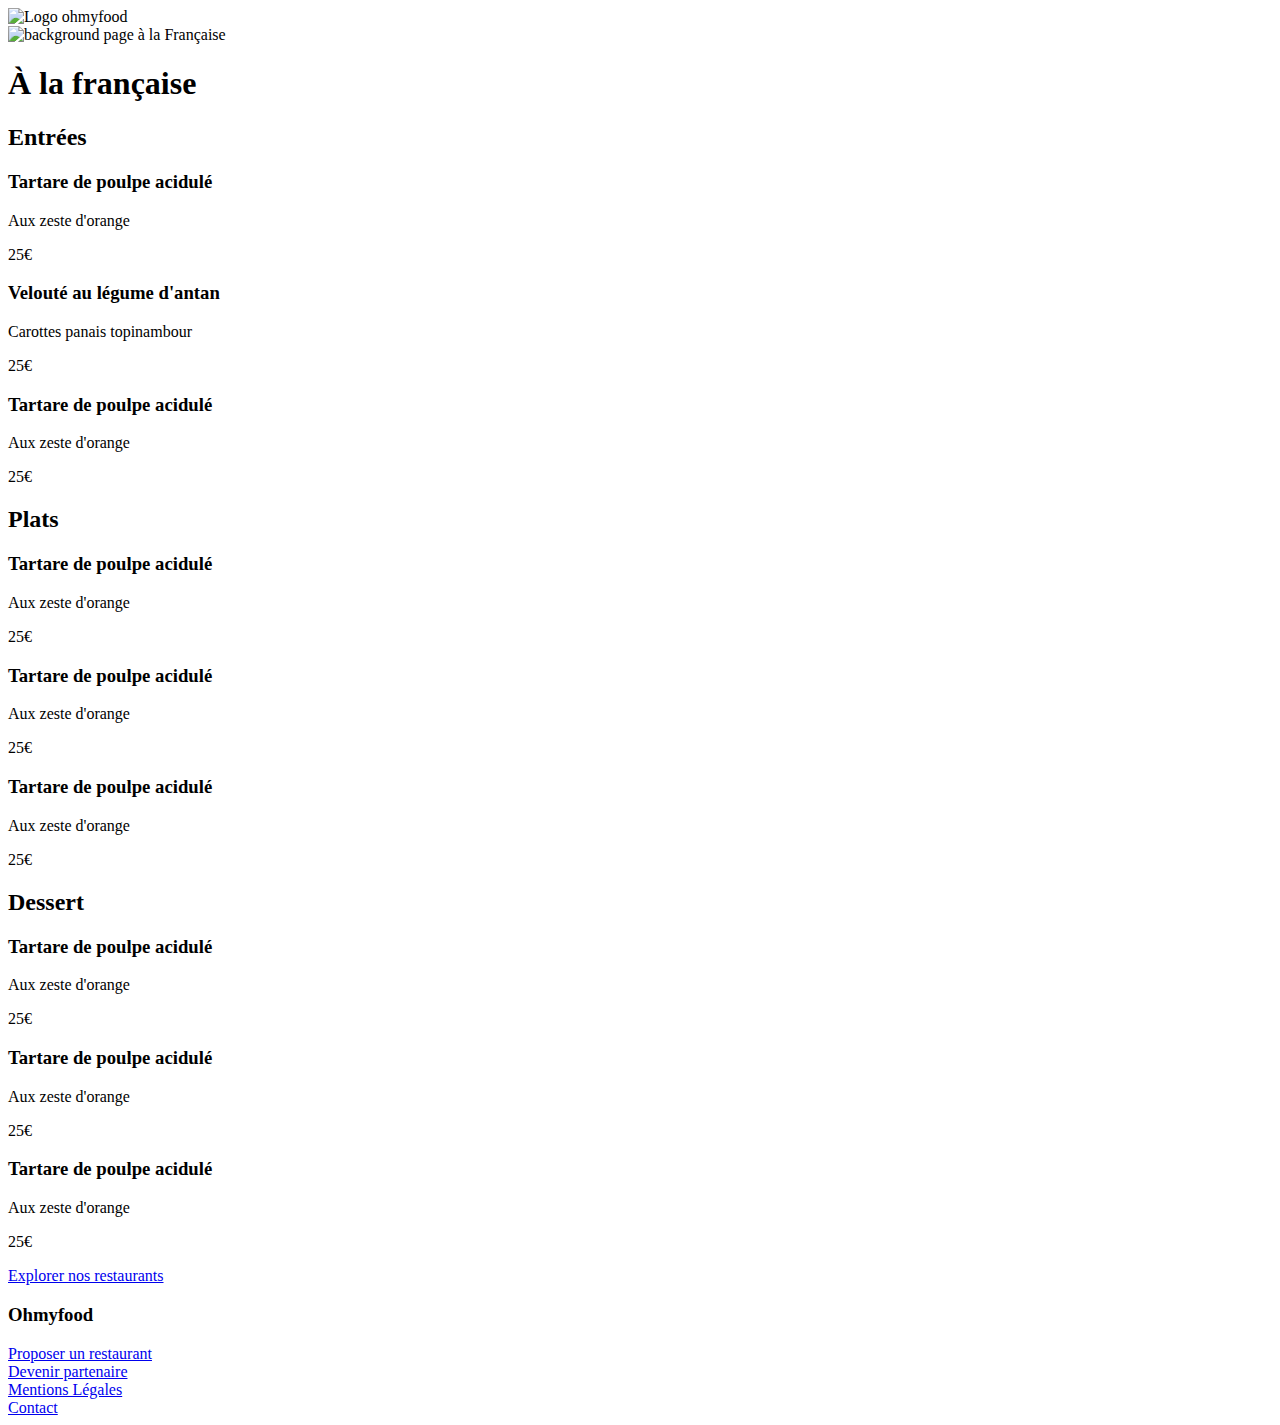
==== alafrancaise.html @ 8e264290 "correction" ====
<!DOCTYPE html>
<html lang="fr">
<head>
    <meta charset="UTF-8">
    <meta http-equiv="X-UA-Compatible" content="IE=edge">
    <meta name="viewport" content="width=device-width, initial-scale=1.0">
    <script src="https://kit.fontawesome.com/8f4abc67de.js" crossorigin="anonymous"></script>
    <link href="https://fonts.googleapis.com/css2?family=Roboto:wght@100;300;400;500;700;900&display=swap" rel="stylesheet">
    <link href="https://fonts.googleapis.com/css2?family=Roboto:wght@100;300;400;500;700;900&family=Shrikhand&display=swap" rel="stylesheet">
    <link rel="stylesheet" href="Sass/main.css">
    
 
    <title>La Palette du gout</title>
</head>
<body>
    <header class="heading">
        <div class="heading__return">
      <a href="index.html"><i class="fas fa-arrow-left"></i></a>
       <img src="Src/logo/ohmyfood@2x.svg" alt="Logo ohmyfood">
    </div>

    </header>

    <div class="background__pages">
        <img src="Src/img/Alafrançaise.jpg" alt="background page à la Française">
    </div>

    <main class="menu">
        <div class="menu__title"><h1>À la française</h2>
            <div class="heart">
                <i class="far fa-heart heart__1"></i>
                <i class="fas fa-heart heart__2" ></i>
            </div>
        </div>

        <div class="blocks">
           

            <div class="card">
                <div class="card__border"><h2>Entrées</h2></div>

                <div class="card__dishes card--delay1">
                    <div class="card__valid"><i class="fas fa-check-circle"></i></div>
                    <div class="card__content">
                        <h3> Tartare de poulpe acidulé </h3>
                           <div class="text">
                                <div class="text__line"><p> Aux zeste d'orange</p></div>
                                <div class="text__price"> <p>25€</p></div>
                            </div>
                        
                    </div>    
                </div>
    
                <div class="card__dishes card--delay2">
                    <div class="card__valid"><i class="fas fa-check-circle"></i></div>
                    <div class="card__content">
                        <h3> Velouté au légume d'antan </h3>
                           <div class="text">
                                <div class="text__line"><p>Carottes panais topinambour</p></div>
                                <div class="text__price"> <p>25€</p></div>
                            </div>
                        
                    </div>    
                </div>

                <div class="card__dishes card--delay3">
                    <div class="card__valid"><i class="fas fa-check-circle"></i></div>
                    <div class="card__content">
                        <h3> Tartare de poulpe acidulé </h3>
                           <div class="text">
                                <div class="text__line"><p>Aux zeste d'orange</p></div>
                                <div class="text__price"> <p>25€</p></div>
                            </div>
                        
                    </div>    
                </div>

                
            
            </div>

          
            <div class="card">
                <div class="card__border"><h2>Plats</h2></div>

               <div class="card__dishes card--delay4">
                    <div class="card__valid"><i class="fas fa-check-circle"></i></div>
                    <div class="card__content">
                        <h3> Tartare de poulpe acidulé </h3>
                           <div class="text">
                                <div class="text__line"><p>Aux zeste d'orange</p></div>
                                <div class="text__price"> <p>25€</p></div>
                            </div>
                        
                    </div>    
                </div>
    
                <div class="card__dishes card--delay5">
                    <div class="card__valid"><i class="fas fa-check-circle"></i></div>
                    <div class="card__content">
                        <h3> Tartare de poulpe acidulé </h3>
                           <div class="text">
                                <div class="text__line"><p>Aux zeste d'orange</p></div>
                                <div class="text__price"> <p>25€</p></div>
                            </div>
                    </div>    
                </div>

                <div class="card__dishes card--delay6">
                    <div class="card__valid"><i class="fas fa-check-circle"></i></div>
                    <div class="card__content">
                        <h3> Tartare de poulpe acidulé </h3>
                           <div class="text">
                                <div class="text__line"><p>Aux zeste d'orange</p></div>
                                <div class="text__price"> <p>25€</p></div>
                            </div>
                        
                    </div>    
                </div>
            
            </div>

          
            <div class="card">
                <div class="card__border"><h2>Dessert</h2></div>

              <div class="card__dishes card--delay7">
                    <div class="card__valid"><i class="fas fa-check-circle"></i></div>
                    <div class="card__content">
                        <h3> Tartare de poulpe acidulé </h3>
                           <div class="text">
                                <div class="text__line"><p>Aux zeste d'orange</p></div>
                                <div class="text__price"> <p>25€</p></div>
                            </div>
                        
                    </div>    
                </div>
    
                <div class="card__dishes card--delay8">
                    <div class="card__valid"><i class="fas fa-check-circle"></i></div>
                    <div class="card__content">
                        <h3> Tartare de poulpe acidulé </h3>
                           <div class="text">
                                <div class="text__line"><p>Aux zeste d'orange</p></div>
                                <div class="text__price"> <p>25€</p></div>
                            </div>
                        
                    </div>    
                </div>

                <div class="card__dishes card--delay9">
                    <div class="card__valid"><i class="fas fa-check-circle"></i></div>
                    <div class="card__content">
                        <h3> Tartare de poulpe acidulé </h3>
                           <div class="text">
                                <div class="text__line"><p>Aux zeste d'orange</p></div>
                                <div class="text__price"> <p>25€</p></div>
                            </div>
                        
                    </div>    
                </div>
            
            </div>
        </div>

        <div class="btn"><a href="#">Explorer nos restaurants</a></div> 
        </div>

    </main>

    <footer class="foot">

        <div class="foot__title"><h3>Ohmyfood</h3></div> 
      <div class="link">
 
      <div class="link__block">
         <i class="fas fa-utensils"></i>
       <a href="#">Proposer un restaurant</a>
      </div>
 
      <div class="link__block">
         <i class="fas fa-hands-helping"></i> 
       <a href="#">Devenir partenaire</a>
      </div>
      
      <div class="link__block">
        <a href="#"> Mentions Légales</a>
      </div>
      <div class="link__block">
          <a href="mailto:ohmyfood@gmail.com">Contact</a>
      </div>
         </div>
 
         </footer>
 
</body>
</html>
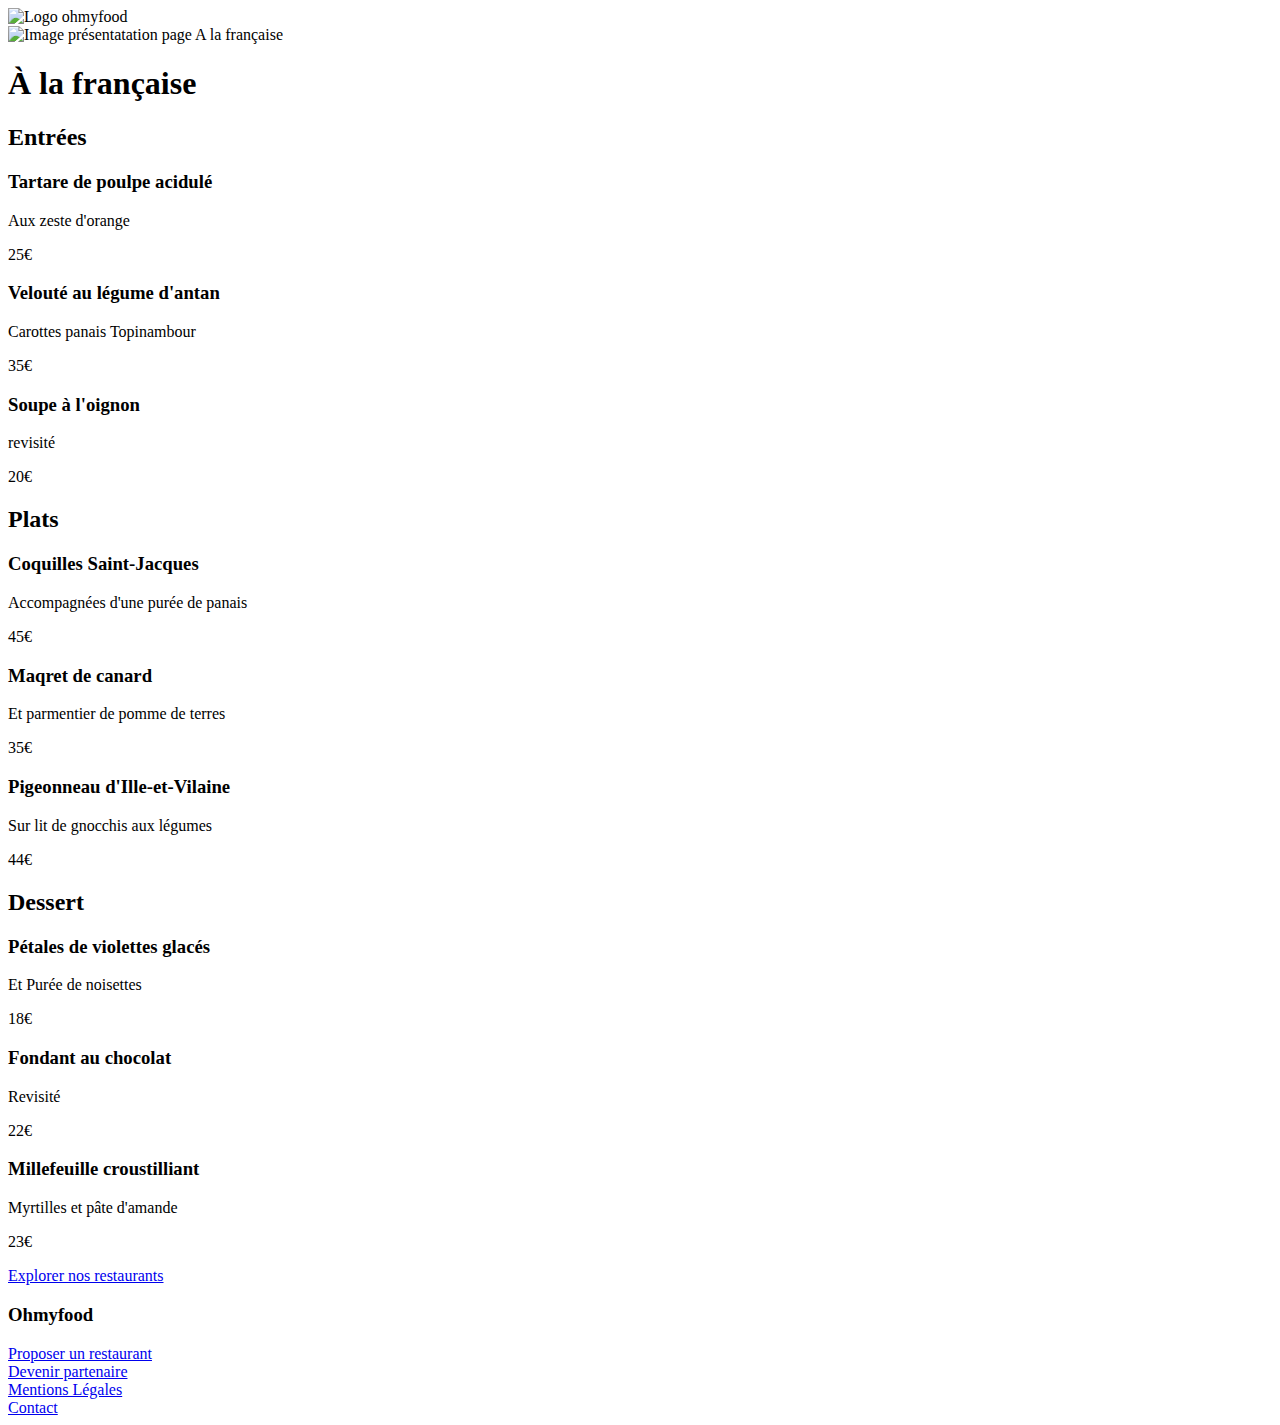
==== commit 25cfa18f: "modification4" ====
--- a/alafrancaise.html
+++ b/alafrancaise.html
@@ -10,11 +10,12 @@
     <link rel="stylesheet" href="Sass/main.css">
     
  
-    <title>La Palette du gout</title>
+    <title>À la Française</title>
 </head>
 <body>
     <header class="heading">
         <div class="heading__return">
+
       <a href="index.html"><i class="fas fa-arrow-left"></i></a>
        <img src="Src/logo/ohmyfood@2x.svg" alt="Logo ohmyfood">
     </div>
@@ -22,7 +23,7 @@
     </header>
 
     <div class="background__pages">
-        <img src="Src/img/Alafrançaise.jpg" alt="background page à la Française">
+        <img src="Src/img/Alafrançaise.jpg" alt="Image présentatation page A la française">
     </div>
 
     <main class="menu">
@@ -56,8 +57,8 @@
                     <div class="card__content">
                         <h3> Velouté au légume d'antan </h3>
                            <div class="text">
-                                <div class="text__line"><p>Carottes panais topinambour</p></div>
-                                <div class="text__price"> <p>25€</p></div>
+                                <div class="text__line"><p>Carottes panais Topinambour</p></div>
+                                <div class="text__price"> <p>35€</p></div>
                             </div>
                         
                     </div>    
@@ -66,17 +67,14 @@
                 <div class="card__dishes card--delay3">
                     <div class="card__valid"><i class="fas fa-check-circle"></i></div>
                     <div class="card__content">
-                        <h3> Tartare de poulpe acidulé </h3>
+                        <h3> Soupe à l'oignon </h3>
                            <div class="text">
-                                <div class="text__line"><p>Aux zeste d'orange</p></div>
-                                <div class="text__price"> <p>25€</p></div>
+                                <div class="text__line"><p>revisité</p></div>
+                                <div class="text__price"> <p>20€</p></div>
                             </div>
                         
                     </div>    
                 </div>
-
-                
-            
             </div>
 
           
@@ -86,10 +84,10 @@
                <div class="card__dishes card--delay4">
                     <div class="card__valid"><i class="fas fa-check-circle"></i></div>
                     <div class="card__content">
-                        <h3> Tartare de poulpe acidulé </h3>
+                        <h3> Coquilles Saint-Jacques </h3>
                            <div class="text">
-                                <div class="text__line"><p>Aux zeste d'orange</p></div>
-                                <div class="text__price"> <p>25€</p></div>
+                                <div class="text__line"><p>Accompagnées d'une purée de panais</p></div>
+                                <div class="text__price"> <p>45€</p></div>
                             </div>
                         
                     </div>    
@@ -98,10 +96,10 @@
                 <div class="card__dishes card--delay5">
                     <div class="card__valid"><i class="fas fa-check-circle"></i></div>
                     <div class="card__content">
-                        <h3> Tartare de poulpe acidulé </h3>
+                        <h3>Maqret de canard </h3>
                            <div class="text">
-                                <div class="text__line"><p>Aux zeste d'orange</p></div>
-                                <div class="text__price"> <p>25€</p></div>
+                                <div class="text__line"><p>Et parmentier de pomme de terres</p></div>
+                                <div class="text__price"> <p>35€</p></div>
                             </div>
                     </div>    
                 </div>
@@ -109,10 +107,10 @@
                 <div class="card__dishes card--delay6">
                     <div class="card__valid"><i class="fas fa-check-circle"></i></div>
                     <div class="card__content">
-                        <h3> Tartare de poulpe acidulé </h3>
+                        <h3> Pigeonneau d'Ille-et-Vilaine </h3>
                            <div class="text">
-                                <div class="text__line"><p>Aux zeste d'orange</p></div>
-                                <div class="text__price"> <p>25€</p></div>
+                                <div class="text__line"><p>Sur lit de gnocchis aux légumes</p></div>
+                                <div class="text__price"> <p>44€</p></div>
                             </div>
                         
                     </div>    
@@ -127,10 +125,10 @@
               <div class="card__dishes card--delay7">
                     <div class="card__valid"><i class="fas fa-check-circle"></i></div>
                     <div class="card__content">
-                        <h3> Tartare de poulpe acidulé </h3>
+                        <h3> Pétales de violettes glacés </h3>
                            <div class="text">
-                                <div class="text__line"><p>Aux zeste d'orange</p></div>
-                                <div class="text__price"> <p>25€</p></div>
+                                <div class="text__line"><p>Et Purée de noisettes</p></div>
+                                <div class="text__price"> <p>18€</p></div>
                             </div>
                         
                     </div>    
@@ -139,10 +137,10 @@
                 <div class="card__dishes card--delay8">
                     <div class="card__valid"><i class="fas fa-check-circle"></i></div>
                     <div class="card__content">
-                        <h3> Tartare de poulpe acidulé </h3>
+                        <h3> Fondant au chocolat </h3>
                            <div class="text">
-                                <div class="text__line"><p>Aux zeste d'orange</p></div>
-                                <div class="text__price"> <p>25€</p></div>
+                                <div class="text__line"><p>Revisité</p></div>
+                                <div class="text__price"> <p>22€</p></div>
                             </div>
                         
                     </div>    
@@ -151,10 +149,10 @@
                 <div class="card__dishes card--delay9">
                     <div class="card__valid"><i class="fas fa-check-circle"></i></div>
                     <div class="card__content">
-                        <h3> Tartare de poulpe acidulé </h3>
+                        <h3> Millefeuille croustilliant </h3>
                            <div class="text">
-                                <div class="text__line"><p>Aux zeste d'orange</p></div>
-                                <div class="text__price"> <p>25€</p></div>
+                                <div class="text__line"><p>Myrtilles et pâte d'amande</p></div>
+                                <div class="text__price"> <p>23€</p></div>
                             </div>
                         
                     </div>    
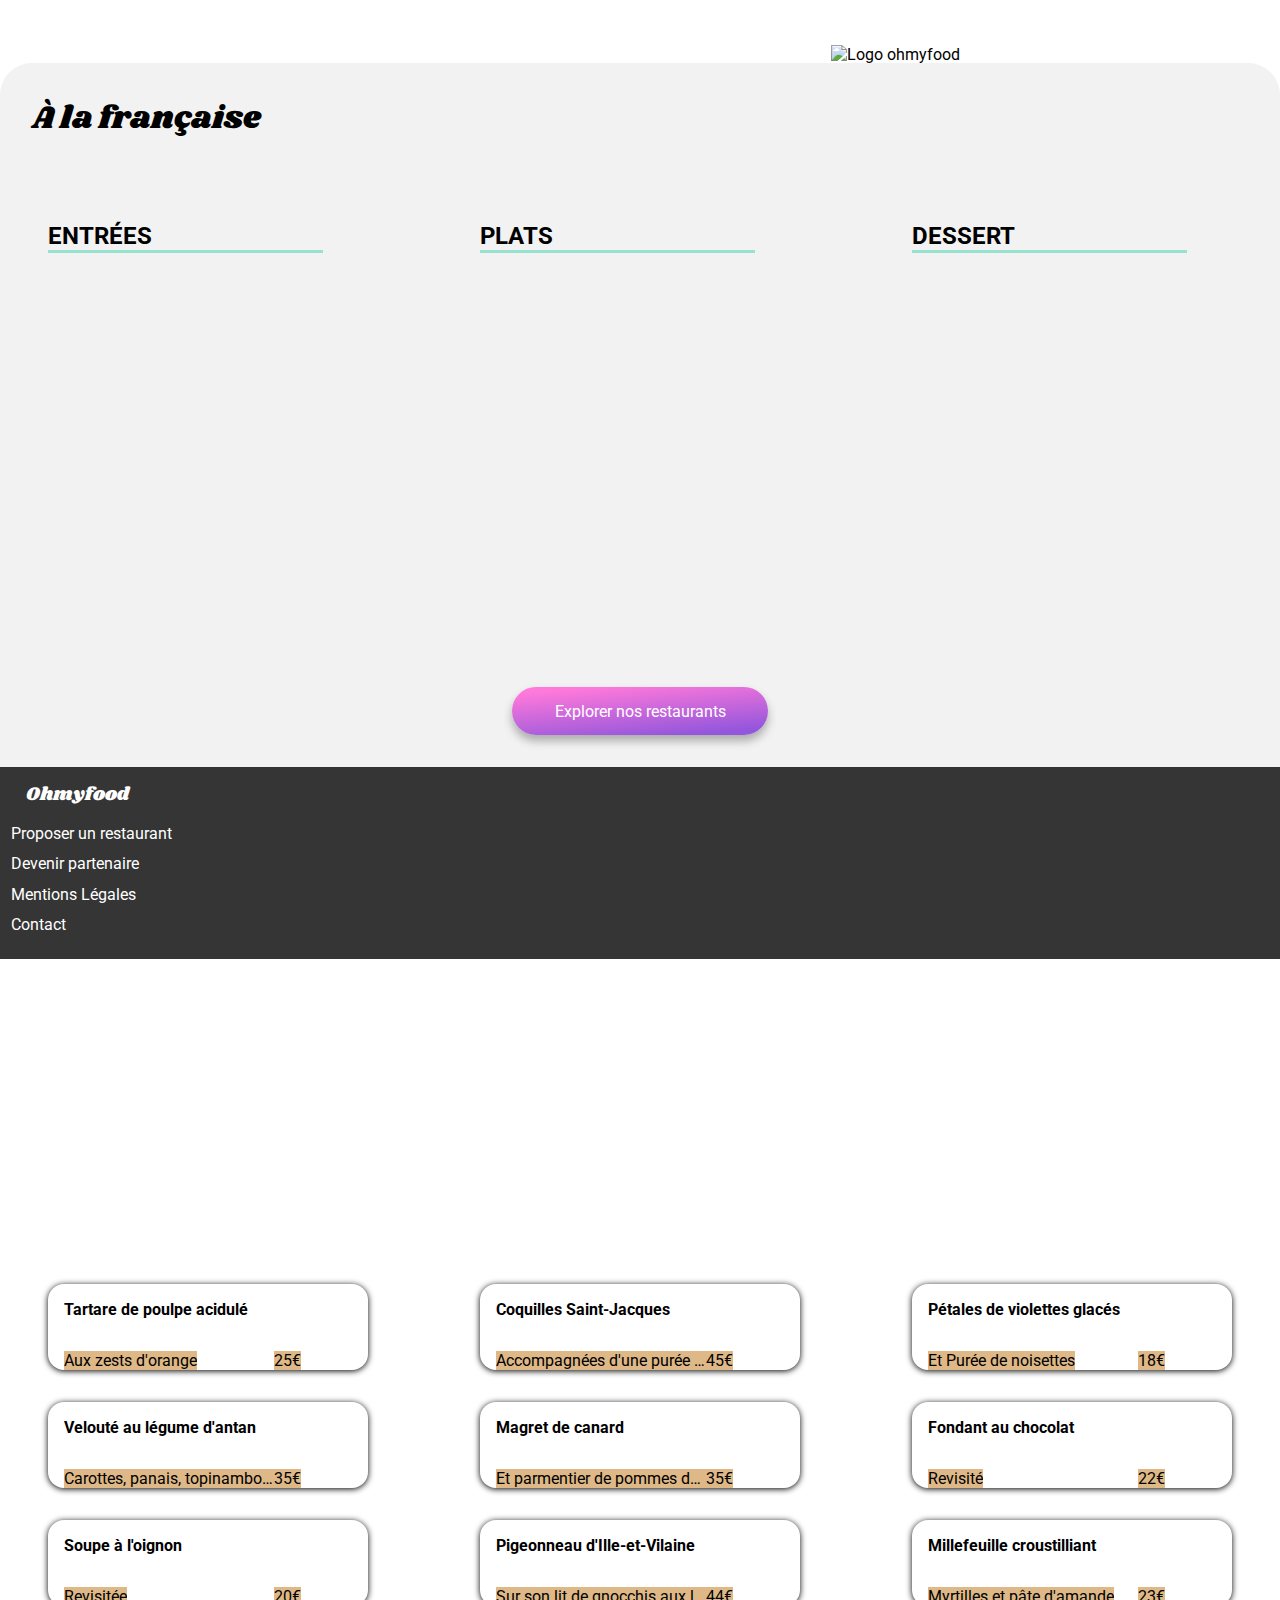
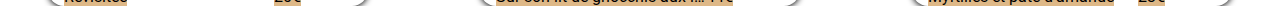
==== commit c62d0782: "modification5" ====
--- a/alafrancaise.html
+++ b/alafrancaise.html
@@ -45,7 +45,7 @@
                     <div class="card__content">
                         <h3> Tartare de poulpe acidulé </h3>
                            <div class="text">
-                                <div class="text__line"><p> Aux zeste d'orange</p></div>
+                                <div class="text__line"><p> Aux zests d'orange</p></div>
                                 <div class="text__price"> <p>25€</p></div>
                             </div>
                         
@@ -57,7 +57,7 @@
                     <div class="card__content">
                         <h3> Velouté au légume d'antan </h3>
                            <div class="text">
-                                <div class="text__line"><p>Carottes panais Topinambour</p></div>
+                                <div class="text__line"><p>Carottes, panais, topinambour</p></div>
                                 <div class="text__price"> <p>35€</p></div>
                             </div>
                         
@@ -69,7 +69,7 @@
                     <div class="card__content">
                         <h3> Soupe à l'oignon </h3>
                            <div class="text">
-                                <div class="text__line"><p>revisité</p></div>
+                                <div class="text__line"><p>Revisitée</p></div>
                                 <div class="text__price"> <p>20€</p></div>
                             </div>
                         
@@ -96,9 +96,9 @@
                 <div class="card__dishes card--delay5">
                     <div class="card__valid"><i class="fas fa-check-circle"></i></div>
                     <div class="card__content">
-                        <h3>Maqret de canard </h3>
+                        <h3>Magret de canard </h3>
                            <div class="text">
-                                <div class="text__line"><p>Et parmentier de pomme de terres</p></div>
+                                <div class="text__line"><p>Et parmentier de pommes de terres</p></div>
                                 <div class="text__price"> <p>35€</p></div>
                             </div>
                     </div>    
@@ -109,7 +109,7 @@
                     <div class="card__content">
                         <h3> Pigeonneau d'Ille-et-Vilaine </h3>
                            <div class="text">
-                                <div class="text__line"><p>Sur lit de gnocchis aux légumes</p></div>
+                                <div class="text__line"><p>Sur son lit de gnocchis aux légumes</p></div>
                                 <div class="text__price"> <p>44€</p></div>
                             </div>
                         
--- a/Sass/main.css
+++ b/Sass/main.css
@@ -0,0 +1,1303 @@
+* {
+  margin: 0;
+  padding: 0;
+  box-sizing: border-box;
+}
+
+html {
+  font-size: 100%;
+  -webkit-animation: scroll-bar 10s forwards;
+          animation: scroll-bar 10s forwards;
+}
+
+body {
+  font-family: "roboto", sans-serif;
+  margin: 0 auto;
+  max-width: 1440px;
+  width: 100%;
+  min-height: 100vh;
+}
+
+a {
+  text-decoration: none;
+}
+
+.fa-heart {
+  font-size: 1.4em;
+  text-align: center;
+}
+
+.page {
+  margin: 0 auto;
+  max-width: 1500px;
+  width: 100%;
+  min-height: 100vh;
+  overflow: hidden;
+  position: relative;
+}
+.page .anim {
+  height: 100%;
+  width: 100%;
+  overflow: hidden;
+  z-index: 3;
+  position: absolute;
+  display: flex;
+  justify-content: center;
+  -webkit-animation-delay: 3s;
+          animation-delay: 3s;
+  -webkit-animation-name: fadeIn;
+          animation-name: fadeIn;
+  -webkit-animation-duration: 1s;
+          animation-duration: 1s;
+  -webkit-animation-fill-mode: forwards;
+          animation-fill-mode: forwards;
+}
+.page .anim__container {
+  min-height: 100%;
+  width: 100%;
+  background-color: #353535;
+  opacity: 1;
+  display: flex;
+  justify-content: center;
+  align-items: center;
+  flex-direction: column;
+  position: fixed;
+}
+.page .anim__container svg {
+  height: 100px;
+  width: 300px;
+  -webkit-animation: float 7s infinite;
+          animation: float 7s infinite;
+}
+.page .anim__container svg path {
+  fill: #fff;
+  stroke: #2e2c2c;
+}
+.page .loader {
+  height: 250px;
+  width: 250px;
+  margin-bottom: 4rem;
+  transition: all 0.4s ease-out;
+}
+.page .loader__spinner {
+  display: block;
+  position: relative;
+  top: 28%;
+  left: 8%;
+  width: 210px;
+  height: 210px;
+  border-radius: 50%;
+  border-style: dotted;
+  -webkit-animation-delay: 1s;
+          animation-delay: 1s;
+  border: 4px solid transparent;
+  border-top-color: #9356dc;
+  border-bottom-color: #9356dc;
+  -webkit-animation: spin 5s linear infinite;
+          animation: spin 5s linear infinite;
+}
+.page .loader__line:nth-child(1) {
+  display: block;
+  position: relative;
+  top: 5%;
+  left: 5.4%;
+  width: 180px;
+  height: 180px;
+  border-radius: 50%;
+  border: 5px solid transparent;
+  border-top-color: #fff;
+  border-bottom-color: #fff;
+  -webkit-animation: spin 2.5s linear infinite;
+          animation: spin 2.5s linear infinite;
+}
+.page .loader__line:nth-child(2) {
+  display: block;
+  position: relative;
+  top: -57%;
+  left: 33%;
+  width: 150px;
+  height: 149px;
+  margin: -40px 0 0 -40px;
+  border-radius: 50%;
+  border: 3px solid transparent;
+  border-top-color: #ff79da;
+  border-bottom-color: #ff79da;
+  -webkit-animation: spin 4s linear infinite;
+  animation: spin 4s linear infinite;
+}
+.page .loader__line:nth-child(3) {
+  display: block;
+  position: relative;
+  top: -125%;
+  left: 19.5%;
+  width: 125px;
+  height: 125px;
+  border-radius: 50%;
+  border-style: dashed;
+  border-width: 5px;
+  border-color: #9356DC;
+  border-bottom-color: #FF79DA;
+  border-top-color: #99E2D0;
+  -webkit-animation: spin 1s linear infinite;
+  animation: spin 3s linear infinite;
+}
+.page .loader__line:nth-child(4) {
+  display: block;
+  position: relative;
+  top: -180%;
+  left: 26%;
+  width: 100px;
+  height: 100px;
+  border-radius: 50%;
+  border: 5px solid transparent;
+  border-top-color: #99e2d0;
+  border-bottom-color: #99e2d0;
+  -webkit-animation: spin 1s linear infinite;
+  animation: spin 1s linear infinite;
+}
+.page .heading {
+  height: 12vh;
+  display: flex;
+  justify-content: center;
+  align-items: center;
+  z-index: 3;
+  box-shadow: 0 6px 10px #0000004b;
+}
+.page .heading__anim {
+  height: 3rem;
+  -webkit-animation-name: lightSpeedIn;
+  animation-name: lightSpeedIn;
+  -webkit-animation-timing-function: ease-out;
+  animation-timing-function: ease-out;
+  -webkit-animation-duration: 1s;
+  animation-duration: 1s;
+  -webkit-animation-fill-mode: both;
+  animation-fill-mode: both;
+  -webkit-animation-delay: 4s;
+  animation-delay: 4s;
+}
+.page .search {
+  height: 6rem;
+  background: #eaeaea;
+  display: flex;
+  justify-content: center;
+  align-items: center;
+}
+.page .search__map {
+  padding: 0 1rem 0 0;
+}
+.page .search input {
+  width: 7rem;
+  border: none;
+  background: #eaeaea;
+  font-weight: bold;
+}
+.page .intro {
+  height: 35vh;
+  background-color: #f2f2f2;
+  display: flex;
+  justify-content: center;
+  align-items: center;
+}
+.page .intro__block {
+  text-align: center;
+  height: auto;
+  padding: 1rem;
+}
+.page .intro__block__title, .page .intro__block h2 {
+  margin: 0 0 3rem 0;
+}
+.page .intro__block__answer, .page .intro__block p {
+  margin-bottom: 1rem;
+}
+.page .intro__block .btn {
+  height: 3rem;
+  display: flex;
+  justify-content: center;
+  align-items: center;
+  margin: 0 auto;
+  width: 65%;
+  margin-top: 3rem;
+  border-radius: 2rem;
+  background: linear-gradient(175deg, #ff79da 10%, #9356dc 90%);
+  transition: box-shadow 150ms linear, transform 150ms linear;
+  opacity: 1;
+  box-shadow: 0 6px 10px #0000004b;
+}
+.page .intro__block .btn:hover {
+  transform: scale(0.92);
+  transition-delay: 230ms;
+  box-shadow: 0 6px 10px #0000004b;
+  background-color: #ae80e5;
+  background-blend-mode: lighten;
+}
+.page .intro__block .btn a {
+  color: white;
+}
+.page .access {
+  margin-top: 1rem;
+  display: flex;
+  flex-wrap: wrap;
+}
+.page .access__container {
+  margin-top: 1rem;
+  width: 27%;
+}
+.page .access__title {
+  margin: 1rem 4rem 2rem;
+}
+.page .access .block {
+  margin: 0 1rem 1rem 1rem;
+  display: flex;
+  flex-direction: column;
+  justify-content: space-between;
+  align-items: center;
+  height: 30rem;
+}
+.page .access .block__tuto {
+  padding: 1.4rem;
+  border-radius: 1rem;
+  background-color: #fff;
+  box-shadow: 0 6px 10px #0000004b;
+  transition: all 0.55s;
+  position: relative;
+}
+.page .access .block__tuto:hover {
+  background-color: #ece1f9;
+  transition-delay: 250ms;
+  color: #9356DC;
+}
+.page .access .block__tuto--nb1::before {
+  content: "1";
+  position: absolute;
+  display: flex;
+  justify-content: center;
+  align-items: center;
+  color: #fff;
+  top: 32%;
+  left: -5%;
+  padding: 0.5rem 0.8rem 0.5rem 0.8rem;
+  background: #9356DC;
+  border-radius: 1rem 1rem 1rem 1rem;
+}
+.page .access .block__tuto--nb2::before {
+  content: "2";
+  position: absolute;
+  display: flex;
+  justify-content: center;
+  align-items: center;
+  color: #fff;
+  top: 32%;
+  left: -5%;
+  padding: 0.5rem 0.8rem 0.5rem 0.8rem;
+  background: #9356DC;
+  border-radius: 1rem 1rem 1rem 1rem;
+}
+.page .access .block__tuto--nb3::before {
+  content: "3";
+  position: absolute;
+  display: flex;
+  justify-content: center;
+  align-items: center;
+  color: #fff;
+  top: 32%;
+  left: -5%;
+  padding: 0.5rem 0.8rem 0.5rem 0.8rem;
+  background: #9356DC;
+  border-radius: 1rem 1rem 1rem 1rem;
+}
+.page .access .block__content {
+  padding: 0.5rem;
+  display: flex;
+  justify-content: center;
+  align-items: center;
+  height: 100%;
+}
+.page .access .block__content span {
+  padding: 0.5rem;
+}
+.page .access .block__content p {
+  padding: 0.5rem;
+  color: #000;
+  font-weight: bold;
+}
+.page .restaurant {
+  margin: 1rem 0 0rem;
+  background: #eaeaea;
+  width: 73%;
+  height: 100%;
+  display: flex;
+  flex-direction: column;
+  justify-content: center;
+}
+.page .restaurant__title {
+  margin: 1rem 3rem 0;
+}
+.page .container {
+  margin: 1rem;
+  width: 96.8%;
+  height: 100%;
+  display: flex;
+  align-items: center;
+}
+.page .container__card {
+  width: 50%;
+}
+.page .container__card .card {
+  margin: 2rem 1rem 0 1rem;
+  background-color: #fff;
+  height: auto;
+  border-radius: 1rem;
+  box-shadow: 0 6px 10px #0000004b;
+}
+.page .container__card .card__img img {
+  -o-object-fit: cover;
+     object-fit: cover;
+  height: 10rem;
+  width: 100%;
+  border-radius: 1rem 1rem 0 0;
+}
+.page .container__card .card__img--newscolor::before {
+  content: "Nouveau";
+  position: absolute;
+  display: flex;
+  justify-content: center;
+  align-items: center;
+  top: 46.3%;
+  right: 4%;
+  height: 30px;
+  width: 100px;
+  background-color: #99E2D0;
+  color: #278870;
+  font-weight: bold;
+}
+.page .container__card .card__img--newscolor2::before {
+  content: "Nouveau";
+  position: absolute;
+  display: flex;
+  justify-content: center;
+  align-items: center;
+  top: 46.3%;
+  right: 39%;
+  height: 30px;
+  width: 100px;
+  background-color: #99E2D0;
+  color: #278870;
+  font-weight: bold;
+}
+.page .container__card .card__content {
+  padding: 1rem;
+  display: flex;
+  flex-direction: column;
+  justify-content: space-between;
+}
+.page .container__card .card__title {
+  padding: 1rem 0;
+  display: flex;
+  justify-content: inherit;
+}
+.page .container__card .card__title .heart {
+  display: flex;
+  justify-content: center;
+  align-items: center;
+  width: 1rem;
+  height: 1rem;
+}
+.page .container__card .card__title .heart .fa-heart {
+  font-size: 1.4em;
+  text-align: center;
+}
+.page .container__card .card__title .heart .heart__1 {
+  position: relative;
+  transition: all 0.75s;
+  z-index: 2;
+  cursor: pointer;
+}
+.page .container__card .card__title .heart .heart__1:hover {
+  background: linear-gradient(175deg, #FF79DA 10%, #9356DC 90%);
+  -webkit-text-fill-color: transparent;
+  -webkit-background-clip: text;
+  background-clip: text;
+}
+.page .container__card .card__title .heart .heart__1:hover + .heart__2 {
+  visibility: visible;
+  transform-origin: center;
+  opacity: 1;
+  font-size: 1.4em;
+  -webkit-animation-name: zoomIn;
+  animation-name: zoomIn;
+  -webkit-animation-duration: 1s;
+  animation-duration: 1s;
+  -webkit-animation-fill-mode: both;
+  animation-fill-mode: both;
+}
+.page .container__card .card__title .heart .heart__2 {
+  position: absolute;
+  transition: linear 0.75s ease-in-out;
+  background: linear-gradient(175deg, #FF79DA 10%, #9356DC 90%);
+  -webkit-text-fill-color: transparent;
+  -webkit-background-clip: text;
+  background-clip: text;
+  visibility: hidden;
+  opacity: 0;
+  font-size: 2em;
+  z-index: 1;
+  text-align: center;
+}
+.page .foot {
+  width: 100%;
+  height: 12rem;
+  background-color: #353535;
+  display: flex;
+  flex-direction: column;
+  justify-content: center;
+}
+.page .foot__title {
+  color: #fff;
+  margin: 1rem 0 1rem 1.6rem;
+}
+.page .foot__title h3 {
+  font-family: "Shrikhand", cursive;
+  font-weight: 100;
+}
+.page .foot .link__block a {
+  color: #fff;
+}
+.page .foot .link__block:nth-child(1) {
+  padding: 0 0 0.7rem 0.7rem;
+  color: #fff;
+}
+.page .foot .link__block:nth-child(2) {
+  padding: 0 0 0.7rem 0.7rem;
+  color: #fff;
+}
+.page .foot .link__block:nth-child(3) {
+  padding: 0 0 0.7rem 0.7rem;
+  color: #fff;
+}
+.page .foot .link__block:nth-child(4) {
+  padding: 0 0 1.7rem 0.7rem;
+  color: #fff;
+}
+
+@media screen and (max-width: 1244px) {
+  .blocks {
+    flex-direction: column;
+  }
+
+  .blocks .card {
+    width: 96%;
+  }
+
+  .blocks .card__border h2 {
+    width: 35%;
+  }
+}
+@media screen and (max-width: 1158px) {
+  .page .access {
+    flex-direction: column;
+  }
+
+  .page .access__container {
+    margin: 0 2rem 0 0;
+    width: 100%;
+  }
+
+  .page .access .block {
+    flex-direction: row;
+    height: auto;
+  }
+
+  .page .access .block .block__tuto {
+    height: 12rem;
+    width: 19rem;
+  }
+
+  .page .access .block__tuto--nb1::before,
+.page .access .block__tuto--nb2::before,
+.page .access .block__tuto--nb3::before {
+    top: -8%;
+    left: 43%;
+  }
+
+  .page .restaurant {
+    margin: 1rem 0 0;
+    width: 100%;
+  }
+
+  .page .container .container__card .card .card__img--newscolor::before {
+    top: 55%;
+    right: 5%;
+  }
+
+  .page .container .container__card .card .card__img--newscolor2::before {
+    top: 55%;
+    right: 53%;
+  }
+}
+@media screen and (max-width: 890px) {
+  .page .access .block {
+    flex-direction: column;
+    margin: 0 1rem 0 1rem;
+  }
+
+  .page .access .block .block__tuto {
+    width: 100%;
+    height: 6rem;
+    margin: 0 0 2rem 0;
+  }
+
+  .page .access .block__content {
+    width: 50%;
+  }
+
+  .page .access .block__tuto--nb1::before,
+.page .access .block__tuto--nb2::before,
+.page .access .block__tuto--nb3::before {
+    top: 32%;
+    left: -2.4%;
+  }
+
+  .page .container .container__card .card .card__img--newscolor::before {
+    top: 59.3%;
+    right: 5%;
+  }
+
+  .page .container .container__card .card .card__img--newscolor2::before {
+    top: 59.3%;
+    right: 53.4%;
+  }
+}
+@media screen and (max-width: 599px) {
+  .page .heading__anim {
+    height: 2.6rem;
+  }
+
+  .page .access .block__content {
+    width: 100%;
+  }
+
+  .page .container {
+    flex-direction: column;
+    margin: 0;
+  }
+
+  .page .restaurant {
+    width: 100%;
+  }
+
+  .page .container .container__card {
+    width: 100%;
+    margin: 0 0 0 1rem;
+  }
+
+  .page .container .container__card:nth-child(2) {
+    width: 100%;
+    margin-bottom: 4rem;
+  }
+
+  .page .container .container__card .card {
+    margin: 2rem 1rem 0 1rem;
+  }
+
+  .page .container .container__card .card__img img {
+    height: 11rem;
+  }
+
+  .page .container .container__card .card .card__img--newscolor::before {
+    top: 54.7%;
+    right: 7%;
+  }
+
+  .page .container .container__card .card .card__img--newscolor2::before {
+    top: 42.3%;
+    right: 7.4%;
+  }
+}
+@media screen and (max-width: 680px) {
+  .blocks .card {
+    margin: 0;
+  }
+
+  .blocks .card__dishes {
+    margin: 2rem 0.7rem 2rem 0.9rem;
+  }
+}
+@media screen and (max-width: 320px) {
+  .page .container .container__card .card .card__img--newscolor::before {
+    top: 56.2%;
+    right: 10%;
+  }
+
+  .page .container .container__card .card .card__img--newscolor2::before {
+    top: 44.5%;
+    right: 10.4%;
+  }
+
+  .page .container .container__card .card__img img {
+    height: 9rem;
+  }
+
+  .blocks .card__border {
+    width: 67%;
+  }
+}
+.heading {
+  height: 12vh;
+  display: flex;
+  justify-content: center;
+  align-items: center;
+  z-index: 3;
+  box-shadow: 0 6px 10px #0000004b;
+}
+.heading__return {
+  height: 100%;
+  width: 90%;
+  display: flex;
+  justify-content: space-around;
+  align-items: center;
+}
+.heading__return .fa-arrow-left {
+  color: #000;
+  font-size: 1.4em;
+}
+
+.background__pages img {
+  -o-object-fit: cover;
+     object-fit: cover;
+  height: 27rem;
+  width: 100%;
+}
+
+.menu {
+  position: relative;
+  background-color: #f2f2f2;
+  display: flex;
+  flex-direction: column;
+  justify-content: center;
+  align-items: center;
+  flex-wrap: wrap;
+  border-radius: 2rem 2rem 0 0;
+  margin-top: -4rem;
+}
+.menu__title {
+  padding: 2rem 2rem 2rem 2rem;
+  width: 100%;
+  display: flex;
+  justify-content: space-between;
+  align-items: center;
+}
+.menu__title h1 {
+  font-family: "Shrikhand", cursive;
+  font-weight: 200;
+}
+.menu__title .heart {
+  display: flex;
+  justify-content: center;
+  align-items: center;
+  width: 1rem;
+  height: 1rem;
+}
+.menu__title .heart .fa-heart {
+  font-size: 1.4em;
+  text-align: center;
+}
+.menu__title .heart .heart__1 {
+  position: relative;
+  transition: all 0.75s;
+  z-index: 2;
+  cursor: pointer;
+}
+.menu__title .heart .heart__1:hover {
+  background: linear-gradient(175deg, #FF79DA 10%, #9356DC 90%);
+  -webkit-text-fill-color: transparent;
+  -webkit-background-clip: text;
+  background-clip: text;
+}
+.menu__title .heart .heart__1:hover + .heart__2 {
+  visibility: visible;
+  transform-origin: center;
+  opacity: 1;
+  font-size: 1.4em;
+  -webkit-animation-name: zoomIn;
+  animation-name: zoomIn;
+  -webkit-animation-duration: 1s;
+  animation-duration: 1s;
+  -webkit-animation-fill-mode: both;
+  animation-fill-mode: both;
+}
+.menu__title .heart .heart__2 {
+  position: absolute;
+  transition: linear 0.75s ease-in-out;
+  background: linear-gradient(175deg, #FF79DA 10%, #9356DC 90%);
+  -webkit-text-fill-color: transparent;
+  -webkit-background-clip: text;
+  background-clip: text;
+  visibility: hidden;
+  opacity: 0;
+  font-size: 2em;
+  z-index: 1;
+  text-align: center;
+}
+
+.blocks {
+  width: 100%;
+  display: flex;
+  justify-content: space-between;
+  flex-wrap: wrap;
+}
+.blocks .card {
+  margin: 1rem;
+  height: auto;
+  width: 30%;
+}
+.blocks .card__border {
+  width: 80%;
+  text-transform: uppercase;
+  padding: 2rem 0 0rem 2rem;
+}
+.blocks .card__border h2 {
+  border-bottom: 3px solid #99E2D0;
+}
+.blocks .card__dishes {
+  margin: 2rem;
+  box-shadow: 0 1px 6px;
+  border-radius: 1rem;
+  background-color: #fff;
+  display: flex;
+  flex-direction: row-reverse;
+  justify-content: flex-end;
+  overflow: hidden;
+  z-index: 9;
+  transform: translateY(999px);
+  -webkit-animation-name: fadeInUp;
+          animation-name: fadeInUp;
+  -webkit-animation-duration: 1s;
+          animation-duration: 1s;
+  -webkit-animation-fill-mode: both;
+          animation-fill-mode: both;
+}
+.blocks .card__dishes:hover > .card__valid {
+  transform: translateY(0);
+  opacity: 1;
+  visibility: visible;
+}
+.blocks .card__dishes:hover > .card__valid, .blocks .card__dishes .card__price {
+  margin-left: 2rem;
+}
+.blocks .card__dishes:hover .fa-check-circle {
+  transform: rotate(0deg);
+}
+.blocks .card__valid {
+  padding: 1.6rem;
+  background: #99E2D0;
+  color: #fff;
+  border-radius: 0 1rem 1rem 0;
+  transform: translate(75px);
+  overflow: hidden;
+  visibility: hidden;
+  transition: all 350ms ease-in-out;
+  display: flex;
+  justify-content: center;
+  align-items: center;
+}
+.blocks .card__valid .fa-check-circle {
+  transition-duration: 0.5s;
+  transform: rotate(360deg);
+}
+.blocks .card__content {
+  display: flex;
+  flex-direction: column;
+  width: 100%;
+  white-space: nowrap;
+  overflow: hidden;
+  text-overflow: ellipsis;
+}
+.blocks .card__content h3 {
+  margin: 1rem 0 1rem 1rem;
+  font-size: 1em;
+  white-space: nowrap;
+  overflow: hidden;
+  text-overflow: ellipsis;
+}
+.blocks .card__content .text {
+  margin: 1rem 1rem 0;
+  display: flex;
+  justify-content: space-between;
+}
+.blocks .card__content .text .text__line, .blocks .card__content .text p {
+  white-space: nowrap;
+  overflow: hidden;
+  text-overflow: ellipsis;
+  background-color: burlywood;
+}
+
+.btn {
+  height: 3rem;
+  display: flex;
+  justify-content: center;
+  align-items: center;
+  margin: 0 auto;
+  width: 65%;
+  margin-top: 3rem;
+  border-radius: 2rem;
+  background: linear-gradient(175deg, #ff79da 10%, #9356dc 90%);
+  transition: box-shadow 150ms linear, transform 150ms linear;
+  opacity: 1;
+  box-shadow: 0 6px 10px #0000004b;
+  width: 16rem;
+  margin: 2rem 0 2rem 0;
+}
+.btn:hover {
+  transform: scale(0.92);
+  transition-delay: 230ms;
+  box-shadow: 0 6px 10px #0000004b;
+  background-color: #ae80e5;
+  background-blend-mode: lighten;
+}
+.btn a {
+  color: white;
+}
+
+.foot {
+  width: 100%;
+  height: 12rem;
+  background-color: #353535;
+  display: flex;
+  flex-direction: column;
+  justify-content: center;
+}
+.foot__title {
+  color: #fff;
+  margin: 1rem 0 1rem 1.6rem;
+}
+.foot__title h3 {
+  font-family: "Shrikhand", cursive;
+  font-weight: 100;
+}
+.foot .link__block a {
+  color: #fff;
+}
+.foot .link__block:nth-child(1) {
+  padding: 0 0 0.7rem 0.7rem;
+  color: #fff;
+}
+.foot .link__block:nth-child(2) {
+  padding: 0 0 0.7rem 0.7rem;
+  color: #fff;
+}
+.foot .link__block:nth-child(3) {
+  padding: 0 0 0.7rem 0.7rem;
+  color: #fff;
+}
+.foot .link__block:nth-child(4) {
+  padding: 0 0 1.7rem 0.7rem;
+  color: #fff;
+}
+
+@media screen and (max-width: 1244px) {
+  .blocks {
+    flex-direction: column;
+  }
+
+  .blocks .card {
+    width: 96%;
+  }
+
+  .blocks .card__border h2 {
+    width: 35%;
+  }
+}
+@media screen and (max-width: 1158px) {
+  .page .access {
+    flex-direction: column;
+  }
+
+  .page .access__container {
+    margin: 0 2rem 0 0;
+    width: 100%;
+  }
+
+  .page .access .block {
+    flex-direction: row;
+    height: auto;
+  }
+
+  .page .access .block .block__tuto {
+    height: 12rem;
+    width: 19rem;
+  }
+
+  .page .access .block__tuto--nb1::before,
+.page .access .block__tuto--nb2::before,
+.page .access .block__tuto--nb3::before {
+    top: -8%;
+    left: 43%;
+  }
+
+  .page .restaurant {
+    margin: 1rem 0 0;
+    width: 100%;
+  }
+
+  .page .container .container__card .card .card__img--newscolor::before {
+    top: 55%;
+    right: 5%;
+  }
+
+  .page .container .container__card .card .card__img--newscolor2::before {
+    top: 55%;
+    right: 53%;
+  }
+}
+@media screen and (max-width: 890px) {
+  .page .access .block {
+    flex-direction: column;
+    margin: 0 1rem 0 1rem;
+  }
+
+  .page .access .block .block__tuto {
+    width: 100%;
+    height: 6rem;
+    margin: 0 0 2rem 0;
+  }
+
+  .page .access .block__content {
+    width: 50%;
+  }
+
+  .page .access .block__tuto--nb1::before,
+.page .access .block__tuto--nb2::before,
+.page .access .block__tuto--nb3::before {
+    top: 32%;
+    left: -2.4%;
+  }
+
+  .page .container .container__card .card .card__img--newscolor::before {
+    top: 59.3%;
+    right: 5%;
+  }
+
+  .page .container .container__card .card .card__img--newscolor2::before {
+    top: 59.3%;
+    right: 53.4%;
+  }
+}
+@media screen and (max-width: 599px) {
+  .page .heading__anim {
+    height: 2.6rem;
+  }
+
+  .page .access .block__content {
+    width: 100%;
+  }
+
+  .page .container {
+    flex-direction: column;
+    margin: 0;
+  }
+
+  .page .restaurant {
+    width: 100%;
+  }
+
+  .page .container .container__card {
+    width: 100%;
+    margin: 0 0 0 1rem;
+  }
+
+  .page .container .container__card:nth-child(2) {
+    width: 100%;
+    margin-bottom: 4rem;
+  }
+
+  .page .container .container__card .card {
+    margin: 2rem 1rem 0 1rem;
+  }
+
+  .page .container .container__card .card__img img {
+    height: 11rem;
+  }
+
+  .page .container .container__card .card .card__img--newscolor::before {
+    top: 54.7%;
+    right: 7%;
+  }
+
+  .page .container .container__card .card .card__img--newscolor2::before {
+    top: 42.3%;
+    right: 7.4%;
+  }
+}
+@media screen and (max-width: 680px) {
+  .blocks .card {
+    margin: 0;
+  }
+
+  .blocks .card__dishes {
+    margin: 2rem 0.7rem 2rem 0.9rem;
+  }
+}
+@media screen and (max-width: 320px) {
+  .page .container .container__card .card .card__img--newscolor::before {
+    top: 56.2%;
+    right: 10%;
+  }
+
+  .page .container .container__card .card .card__img--newscolor2::before {
+    top: 44.5%;
+    right: 10.4%;
+  }
+
+  .page .container .container__card .card__img img {
+    height: 9rem;
+  }
+
+  .blocks .card__border {
+    width: 67%;
+  }
+}
+@-webkit-keyframes scroll-bar {
+  0% {
+    overflow-y: hidden;
+  }
+  100% {
+    overflow-y: scroll;
+  }
+}
+@keyframes scroll-bar {
+  0% {
+    overflow-y: hidden;
+  }
+  100% {
+    overflow-y: scroll;
+  }
+}
+@-webkit-keyframes float {
+  0% {
+    transform: translatey(0px);
+  }
+  50% {
+    transform: translatey(-50px);
+  }
+  100% {
+    transform: translatey(0px);
+    transform: rotate(-360deg);
+  }
+}
+@keyframes float {
+  0% {
+    transform: translatey(0px);
+  }
+  50% {
+    transform: translatey(-50px);
+  }
+  100% {
+    transform: translatey(0px);
+    transform: rotate(-360deg);
+  }
+}
+@-webkit-keyframes spin {
+  0% {
+    transform: rotate(0deg);
+  }
+  100% {
+    transform: rotate(360deg);
+  }
+}
+@keyframes spin {
+  0% {
+    transform: rotate(0deg);
+  }
+  100% {
+    transform: rotate(360deg);
+  }
+}
+@-webkit-keyframes fadeIn {
+  0% {
+    opacity: 1;
+  }
+  100% {
+    opacity: 0;
+    z-index: -9999;
+    overflow: hidden;
+  }
+}
+@keyframes fadeIn {
+  0% {
+    opacity: 1;
+  }
+  100% {
+    opacity: 0;
+    z-index: -9999;
+    overflow: hidden;
+  }
+}
+@-webkit-keyframes lightSpeedIn {
+  0% {
+    transform: translate3d(-100%, 0, 0) skewX(-30deg);
+    opacity: 0;
+  }
+  60% {
+    transform: skewX(20deg);
+    opacity: 1;
+  }
+  80% {
+    transform: skewX(-5deg);
+    opacity: 1;
+  }
+  100% {
+    transform: none;
+    opacity: 1;
+  }
+}
+@keyframes lightSpeedIn {
+  0% {
+    transform: translate3d(-100%, 0, 0) skewX(-30deg);
+    opacity: 0;
+  }
+  60% {
+    transform: skewX(20deg);
+    opacity: 1;
+  }
+  80% {
+    transform: skewX(-5deg);
+    opacity: 1;
+  }
+  100% {
+    transform: none;
+    opacity: 1;
+  }
+}
+@-webkit-keyframes zoomIn {
+  0% {
+    opacity: 0;
+    transform: scale3d(0.3, 0.3, 0.3);
+  }
+  50% {
+    opacity: 1;
+  }
+}
+@keyframes zoomIn {
+  0% {
+    opacity: 0;
+    transform: scale3d(0.3, 0.3, 0.3);
+  }
+  50% {
+    opacity: 1;
+  }
+}
+@-webkit-keyframes fadeInUp {
+  0% {
+    opacity: 0;
+    transform: translate3d(0, 100%, 0);
+  }
+  100% {
+    opacity: 1;
+    transform: none;
+  }
+}
+@keyframes fadeInUp {
+  0% {
+    opacity: 0;
+    transform: translate3d(0, 100%, 0);
+  }
+  100% {
+    opacity: 1;
+    transform: none;
+  }
+}
+.card--delay1 {
+  -webkit-animation-delay: 0, 125s;
+          animation-delay: 0, 125s;
+}
+
+.card--delay4 {
+  -webkit-animation-delay: 0.25s;
+          animation-delay: 0.25s;
+}
+
+.card--delay7 {
+  -webkit-animation-delay: 0.375s;
+          animation-delay: 0.375s;
+}
+
+.card--delay2 {
+  -webkit-animation-delay: 0.5s;
+          animation-delay: 0.5s;
+}
+
+.card--delay5 {
+  -webkit-animation-delay: 0.625s;
+          animation-delay: 0.625s;
+}
+
+.card--delay8 {
+  -webkit-animation-delay: 0.75s;
+          animation-delay: 0.75s;
+}
+
+.card--delay3 {
+  -webkit-animation-delay: 0.875s;
+          animation-delay: 0.875s;
+}
+
+.card--delay6 {
+  -webkit-animation-delay: 1s;
+          animation-delay: 1s;
+}
+
+.card--delay9 {
+  -webkit-animation-delay: 1.125s;
+          animation-delay: 1.125s;
+}
+
+.card1--delay1 {
+  -webkit-animation-delay: 0, 5s;
+          animation-delay: 0, 5s;
+}
+
+.card1--delay5 {
+  -webkit-animation-delay: 2.5s;
+          animation-delay: 2.5s;
+}
+
+.card1--delay8 {
+  -webkit-animation-delay: 4s;
+          animation-delay: 4s;
+}
+
+.card1--delay2 {
+  -webkit-animation-delay: 1s;
+          animation-delay: 1s;
+}
+
+.card1--delay6 {
+  -webkit-animation-delay: 3s;
+          animation-delay: 3s;
+}
+
+.card1--delay9 {
+  -webkit-animation-delay: 4.5s;
+          animation-delay: 4.5s;
+}
+
+.card1--delay3 {
+  -webkit-animation-delay: 1.5s;
+          animation-delay: 1.5s;
+}
+
+.card1--delay7 {
+  -webkit-animation-delay: 3.5s;
+          animation-delay: 3.5s;
+}
+
+.card1--delay10 {
+  -webkit-animation-delay: 5s;
+          animation-delay: 5s;
+}
+
+.card1--delay4 {
+  -webkit-animation-delay: 2s;
+          animation-delay: 2s;
+}/*# sourceMappingURL=main.css.map */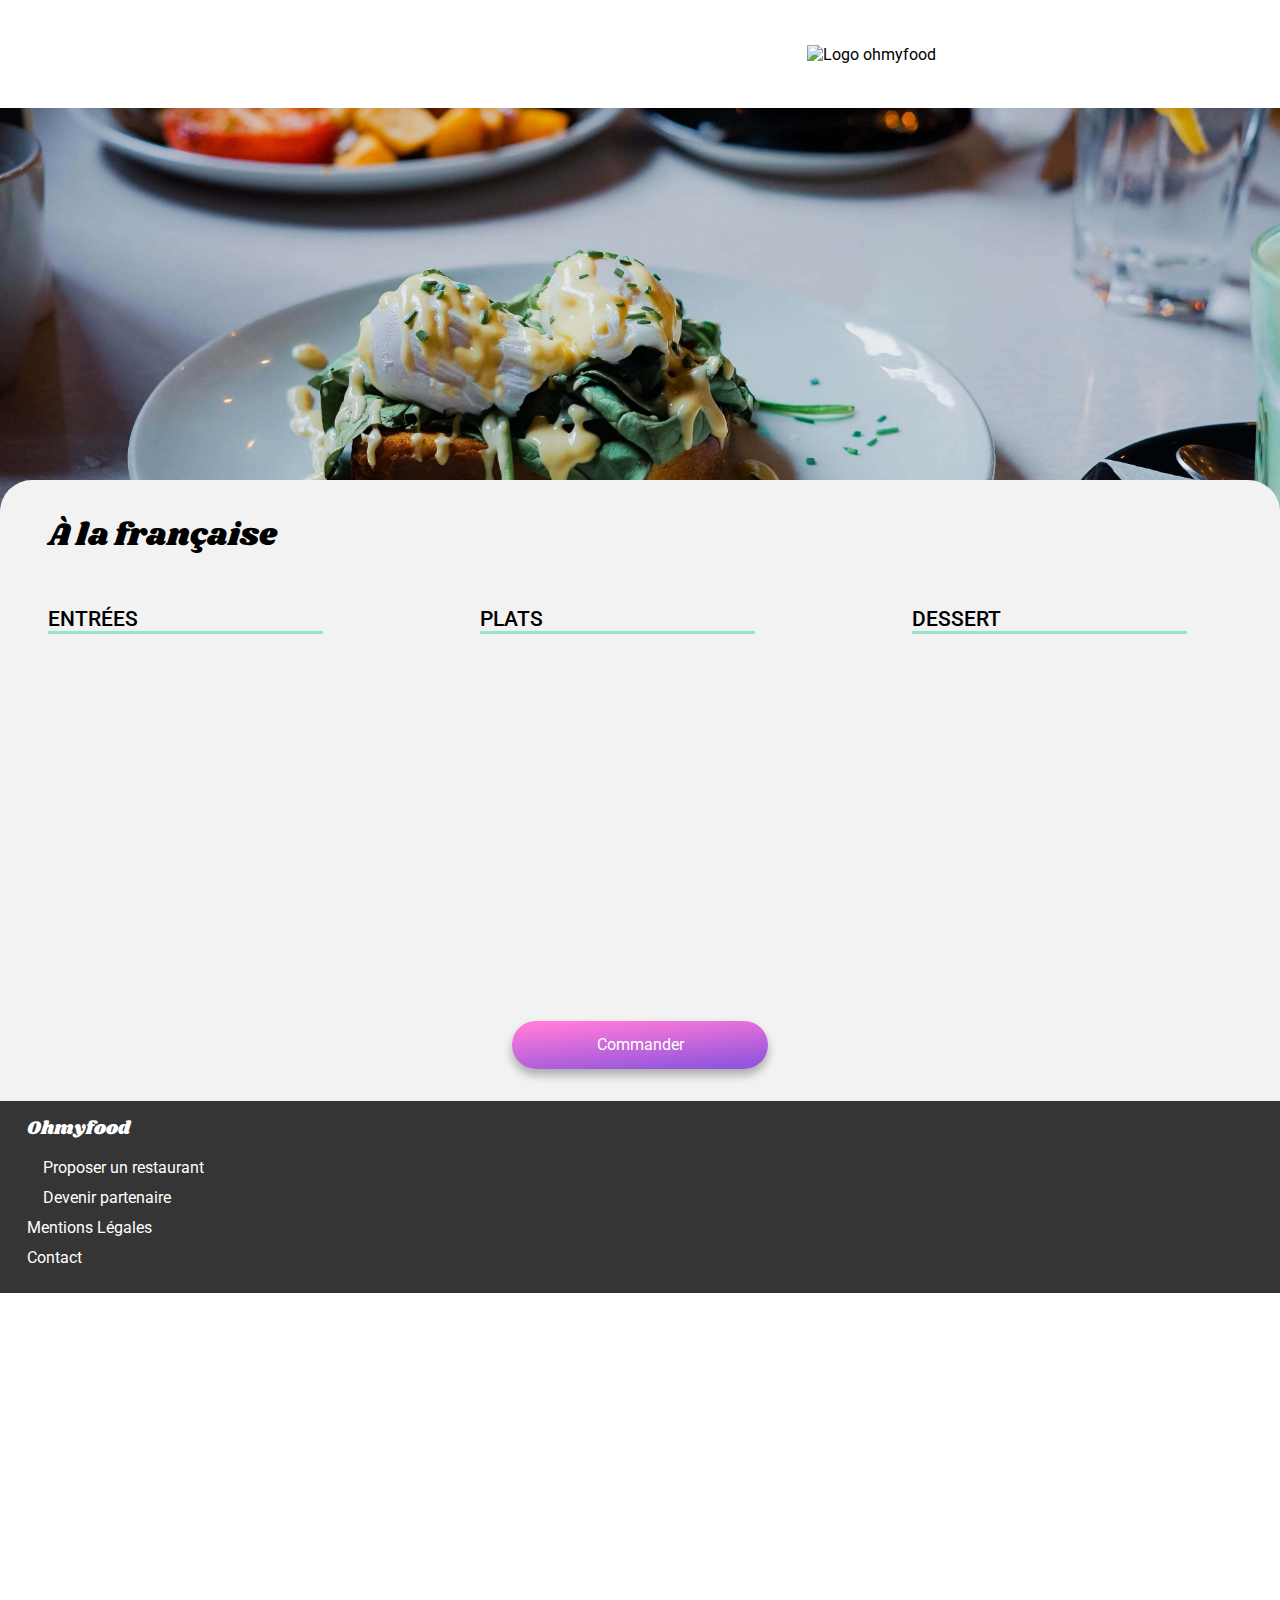
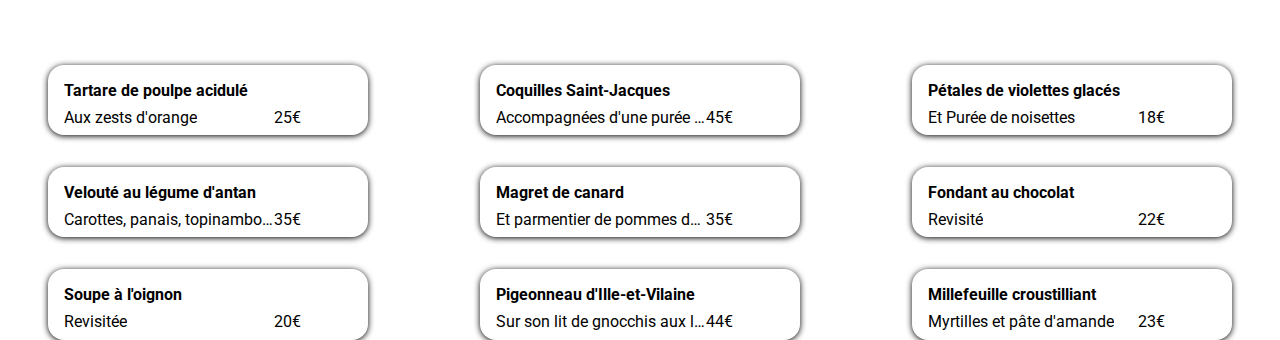
==== commit fe623cdf: "allegeimg" ====
--- a/alafrancaise.html
+++ b/alafrancaise.html
@@ -4,192 +4,180 @@
     <meta charset="UTF-8">
     <meta http-equiv="X-UA-Compatible" content="IE=edge">
     <meta name="viewport" content="width=device-width, initial-scale=1.0">
+    <!--Script pour utilisation Font Awesone-->
     <script src="https://kit.fontawesome.com/8f4abc67de.js" crossorigin="anonymous"></script>
+
+    <!-- Liens Google font pour la police police-->
     <link href="https://fonts.googleapis.com/css2?family=Roboto:wght@100;300;400;500;700;900&display=swap" rel="stylesheet">
     <link href="https://fonts.googleapis.com/css2?family=Roboto:wght@100;300;400;500;700;900&family=Shrikhand&display=swap" rel="stylesheet">
+
+    <!--Feuille de Style CSS-->
     <link rel="stylesheet" href="Sass/main.css">
-    
- 
     <title>À la Française</title>
+
 </head>
+
 <body>
+    <!--Header Page 'À la Française' -->
     <header class="heading">
         <div class="heading__return">
-
-      <a href="index.html"><i class="fas fa-arrow-left"></i></a>
-       <img src="Src/logo/ohmyfood@2x.svg" alt="Logo ohmyfood">
-    </div>
-
+            <a href="index.html"><i class="fas fa-arrow-left"></i></a>
+            <img src="Src/logo/ohmyfood@2x.svg" alt="Logo ohmyfood">
+        </div>
     </header>
 
     <div class="background__pages">
-        <img src="Src/img/Alafrançaise.jpg" alt="Image présentatation page A la française">
+        <img src="Src/img/Alafrançaise-2.jpg" alt="Image présentatation page A la française">
     </div>
 
     <main class="menu">
-        <div class="menu__title"><h1>À la française</h2>
+        <div class="menu__title"><h1>À la française</h1>
             <div class="heart">
                 <i class="far fa-heart heart__1"></i>
                 <i class="fas fa-heart heart__2" ></i>
             </div>
         </div>
 
-        <div class="blocks">
-           
+        <!--Parti Menu-->
 
-            <div class="card">
+        <section class="blocks">
+            <section class="card">
                 <div class="card__border"><h2>Entrées</h2></div>
-
-                <div class="card__dishes card--delay1">
+                <article class="card__dishes card--delay1">
                     <div class="card__valid"><i class="fas fa-check-circle"></i></div>
-                    <div class="card__content">
-                        <h3> Tartare de poulpe acidulé </h3>
-                           <div class="text">
+                        <div class="card__content">
+                                <h3> Tartare de poulpe acidulé </h3>
+                            <div class="text">
                                 <div class="text__line"><p> Aux zests d'orange</p></div>
                                 <div class="text__price"> <p>25€</p></div>
                             </div>
-                        
-                    </div>    
-                </div>
+                        </div>    
+                </article>
     
-                <div class="card__dishes card--delay2">
+                <article class="card__dishes card--delay2">
                     <div class="card__valid"><i class="fas fa-check-circle"></i></div>
-                    <div class="card__content">
-                        <h3> Velouté au légume d'antan </h3>
-                           <div class="text">
+                        <div class="card__content">
+                                <h3> Velouté au légume d'antan </h3>
+                            <div class="text">
                                 <div class="text__line"><p>Carottes, panais, topinambour</p></div>
                                 <div class="text__price"> <p>35€</p></div>
                             </div>
-                        
-                    </div>    
-                </div>
+                        </div>    
+                </article>
 
-                <div class="card__dishes card--delay3">
+                <article class="card__dishes card--delay3">
                     <div class="card__valid"><i class="fas fa-check-circle"></i></div>
-                    <div class="card__content">
-                        <h3> Soupe à l'oignon </h3>
-                           <div class="text">
+                        <div class="card__content">
+                                <h3> Soupe à l'oignon </h3>
+                            <div class="text">
                                 <div class="text__line"><p>Revisitée</p></div>
                                 <div class="text__price"> <p>20€</p></div>
                             </div>
-                        
-                    </div>    
-                </div>
-            </div>
+                        </div>    
+                </article>
+            </section>
 
-          
-            <div class="card">
+            <section class="card">
                 <div class="card__border"><h2>Plats</h2></div>
-
-               <div class="card__dishes card--delay4">
+               <article class="card__dishes card--delay4">
                     <div class="card__valid"><i class="fas fa-check-circle"></i></div>
-                    <div class="card__content">
-                        <h3> Coquilles Saint-Jacques </h3>
-                           <div class="text">
+                        <div class="card__content">
+                                <h3> Coquilles Saint-Jacques </h3>
+                            <div class="text">
                                 <div class="text__line"><p>Accompagnées d'une purée de panais</p></div>
                                 <div class="text__price"> <p>45€</p></div>
                             </div>
-                        
-                    </div>    
-                </div>
+                        </div>    
+                </article>
     
-                <div class="card__dishes card--delay5">
+                <article class="card__dishes card--delay5">
                     <div class="card__valid"><i class="fas fa-check-circle"></i></div>
-                    <div class="card__content">
-                        <h3>Magret de canard </h3>
-                           <div class="text">
+                        <div class="card__content">
+                                <h3>Magret de canard </h3>
+                            <div class="text">
                                 <div class="text__line"><p>Et parmentier de pommes de terres</p></div>
                                 <div class="text__price"> <p>35€</p></div>
                             </div>
-                    </div>    
-                </div>
+                        </div>    
+                </article>
 
-                <div class="card__dishes card--delay6">
+                <article class="card__dishes card--delay6">
                     <div class="card__valid"><i class="fas fa-check-circle"></i></div>
-                    <div class="card__content">
-                        <h3> Pigeonneau d'Ille-et-Vilaine </h3>
-                           <div class="text">
+                        <div class="card__content">
+                            <h3> Pigeonneau d'Ille-et-Vilaine </h3>
+                            <div class="text">
                                 <div class="text__line"><p>Sur son lit de gnocchis aux légumes</p></div>
                                 <div class="text__price"> <p>44€</p></div>
                             </div>
-                        
-                    </div>    
-                </div>
-            
-            </div>
+                        </div>    
+                </article>
+            </section>
 
-          
-            <div class="card">
+            <section class="card">
                 <div class="card__border"><h2>Dessert</h2></div>
 
-              <div class="card__dishes card--delay7">
+              <article class="card__dishes card--delay7">
                     <div class="card__valid"><i class="fas fa-check-circle"></i></div>
-                    <div class="card__content">
-                        <h3> Pétales de violettes glacés </h3>
-                           <div class="text">
+                        <div class="card__content">
+                                <h3> Pétales de violettes glacés </h3>
+                            <div class="text">
                                 <div class="text__line"><p>Et Purée de noisettes</p></div>
                                 <div class="text__price"> <p>18€</p></div>
                             </div>
-                        
-                    </div>    
-                </div>
+                        </div>    
+                </article>
     
-                <div class="card__dishes card--delay8">
+                <article class="card__dishes card--delay8">
                     <div class="card__valid"><i class="fas fa-check-circle"></i></div>
-                    <div class="card__content">
-                        <h3> Fondant au chocolat </h3>
-                           <div class="text">
+                        <div class="card__content">
+                                <h3> Fondant au chocolat </h3>
+                            <div class="text">
                                 <div class="text__line"><p>Revisité</p></div>
                                 <div class="text__price"> <p>22€</p></div>
                             </div>
-                        
-                    </div>    
-                </div>
+                        </div>    
+                </article>
 
-                <div class="card__dishes card--delay9">
+                <article class="card__dishes card--delay9">
                     <div class="card__valid"><i class="fas fa-check-circle"></i></div>
-                    <div class="card__content">
-                        <h3> Millefeuille croustilliant </h3>
-                           <div class="text">
+                        <div class="card__content">
+                                <h3> Millefeuille croustilliant </h3>
+                            <div class="text">
                                 <div class="text__line"><p>Myrtilles et pâte d'amande</p></div>
                                 <div class="text__price"> <p>23€</p></div>
                             </div>
-                        
-                    </div>    
-                </div>
-            
-            </div>
-        </div>
-
-        <div class="btn"><a href="#">Explorer nos restaurants</a></div> 
-        </div>
-
+                        </div>    
+                </article>
+            </section>
+        </section>
+        
+        <div class="btn"><a href="#">Commander</a></div> 
     </main>
 
-    <footer class="foot">
+<!--Pieds de page/ Footer-->
 
-        <div class="foot__title"><h3>Ohmyfood</h3></div> 
-      <div class="link">
- 
-      <div class="link__block">
-         <i class="fas fa-utensils"></i>
-       <a href="#">Proposer un restaurant</a>
-      </div>
- 
-      <div class="link__block">
-         <i class="fas fa-hands-helping"></i> 
-       <a href="#">Devenir partenaire</a>
-      </div>
-      
-      <div class="link__block">
-        <a href="#"> Mentions Légales</a>
-      </div>
-      <div class="link__block">
-          <a href="mailto:ohmyfood@gmail.com">Contact</a>
-      </div>
-         </div>
- 
-         </footer>
+<footer class="foot">
+    <div class="foot__title"><h3>Ohmyfood</h3></div> 
+        <div class="link">
+            <div class="link__block">
+                <i class="fas fa-utensils"></i>
+                <a href="#">Proposer un restaurant</a>
+            </div>
+        
+            <div class="link__block">
+                <i class="fas fa-hands-helping"></i> 
+                <a href="#">Devenir partenaire</a>
+            </div>
+            
+            <div class="link__block">
+                <a href="#"> Mentions Légales</a>
+            </div>
+
+            <div class="link__block">
+                <a href="mailto:ohmyfood@gmail.com">Contact</a>
+            </div>    
+        </div>
+</footer>
  
 </body>
 </html>
--- a/Sass/main.css
+++ b/Sass/main.css
@@ -6,8 +6,6 @@
 
 html {
   font-size: 100%;
-  -webkit-animation: scroll-bar 10s forwards;
-          animation: scroll-bar 10s forwards;
 }
 
 body {
@@ -25,6 +23,15 @@
 .fa-heart {
   font-size: 1.4em;
   text-align: center;
+}
+
+.fa-check-circle {
+  font-size: 1.2rem;
+}
+
+.fa-utensils, .fa-hands-helping {
+  padding: 0 1rem 0 0;
+  text-align: justify;
 }
 
 .page {
@@ -43,8 +50,8 @@
   position: absolute;
   display: flex;
   justify-content: center;
-  -webkit-animation-delay: 3s;
-          animation-delay: 3s;
+  -webkit-animation-delay: 2.9s;
+          animation-delay: 2.9s;
   -webkit-animation-name: fadeIn;
           animation-name: fadeIn;
   -webkit-animation-duration: 1s;
@@ -56,22 +63,19 @@
   min-height: 100%;
   width: 100%;
   background-color: #353535;
-  opacity: 1;
-  display: flex;
-  justify-content: center;
-  align-items: center;
+  opacity: 0.7;
+  display: flex;
   flex-direction: column;
+  justify-content: center;
+  align-items: center;
   position: fixed;
 }
 .page .anim__container svg {
   height: 100px;
-  width: 300px;
+  width: 255px;
   -webkit-animation: float 7s infinite;
           animation: float 7s infinite;
-}
-.page .anim__container svg path {
-  fill: #fff;
-  stroke: #2e2c2c;
+  margin-bottom: 2rem;
 }
 .page .loader {
   height: 250px;
@@ -166,15 +170,15 @@
 .page .heading__anim {
   height: 3rem;
   -webkit-animation-name: lightSpeedIn;
-  animation-name: lightSpeedIn;
+          animation-name: lightSpeedIn;
   -webkit-animation-timing-function: ease-out;
-  animation-timing-function: ease-out;
+          animation-timing-function: ease-out;
   -webkit-animation-duration: 1s;
-  animation-duration: 1s;
+          animation-duration: 1s;
   -webkit-animation-fill-mode: both;
-  animation-fill-mode: both;
+          animation-fill-mode: both;
   -webkit-animation-delay: 4s;
-  animation-delay: 4s;
+          animation-delay: 4s;
 }
 .page .search {
   height: 6rem;
@@ -221,6 +225,7 @@
   border-radius: 2rem;
   background: linear-gradient(175deg, #ff79da 10%, #9356dc 90%);
   transition: box-shadow 150ms linear, transform 150ms linear;
+  transition: all 0.75s;
   opacity: 1;
   box-shadow: 0 6px 10px #0000004b;
 }
@@ -344,7 +349,7 @@
   width: 50%;
 }
 .page .container__card .card {
-  margin: 2rem 1rem 0 1rem;
+  margin: 1rem 1rem 2rem 1rem;
   background-color: #fff;
   height: auto;
   border-radius: 1rem;
@@ -356,6 +361,7 @@
   height: 10rem;
   width: 100%;
   border-radius: 1rem 1rem 0 0;
+  position: relative;
 }
 .page .container__card .card__img--newscolor::before {
   content: "Nouveau";
@@ -363,10 +369,11 @@
   display: flex;
   justify-content: center;
   align-items: center;
-  top: 46.3%;
+  top: 45.9%;
   right: 4%;
   height: 30px;
   width: 100px;
+  z-index: 2;
   background-color: #99E2D0;
   color: #278870;
   font-weight: bold;
@@ -377,10 +384,11 @@
   display: flex;
   justify-content: center;
   align-items: center;
-  top: 46.3%;
-  right: 39%;
+  top: 45.9%;
+  right: 39.1%;
   height: 30px;
   width: 100px;
+  z-index: 2;
   background-color: #99E2D0;
   color: #278870;
   font-weight: bold;
@@ -451,10 +459,11 @@
   display: flex;
   flex-direction: column;
   justify-content: center;
+  padding: 0 1rem 0 1rem;
 }
 .page .foot__title {
   color: #fff;
-  margin: 1rem 0 1rem 1.6rem;
+  margin: 1rem 0 1rem 0.6rem;
 }
 .page .foot__title h3 {
   font-family: "Shrikhand", cursive;
@@ -480,6 +489,17 @@
   color: #fff;
 }
 
+@media screen and (max-width: 1880px) {
+  .page .container .container__card .card .card__img--newscolor::before {
+    top: 44.3%;
+    right: 3.8%;
+  }
+
+  .page .container .container__card .card .card__img--newscolor2::before {
+    top: 44.3%;
+    right: 39%;
+  }
+}
 @media screen and (max-width: 1244px) {
   .blocks {
     flex-direction: column;
@@ -511,6 +531,7 @@
   .page .access .block .block__tuto {
     height: 12rem;
     width: 19rem;
+    margin: 0 1rem 0 1rem;
   }
 
   .page .access .block__tuto--nb1::before,
@@ -526,12 +547,12 @@
   }
 
   .page .container .container__card .card .card__img--newscolor::before {
-    top: 55%;
+    top: 53.5%;
     right: 5%;
   }
 
   .page .container .container__card .card .card__img--newscolor2::before {
-    top: 55%;
+    top: 53.4%;
     right: 53%;
   }
 }
@@ -555,16 +576,17 @@
 .page .access .block__tuto--nb2::before,
 .page .access .block__tuto--nb3::before {
     top: 32%;
-    left: -2.4%;
+    left: -1.4%;
+    padding: 0.2rem 0.5rem 0.2rem 0.5rem;
   }
 
   .page .container .container__card .card .card__img--newscolor::before {
-    top: 59.3%;
+    top: 57.8%;
     right: 5%;
   }
 
   .page .container .container__card .card .card__img--newscolor2::before {
-    top: 59.3%;
+    top: 57.8%;
     right: 53.4%;
   }
 }
@@ -621,6 +643,20 @@
 
   .blocks .card__dishes {
     margin: 2rem 0.7rem 2rem 0.9rem;
+  }
+
+  .page .access .block__tuto--nb1::before,
+.page .access .block__tuto--nb2::before,
+.page .access .block__tuto--nb3::before {
+    top: 32%;
+    left: -2.1%;
+    padding: 0.2rem 0.5rem 0.2rem 0.5rem;
+  }
+}
+@media screen and (max-width: 425px) {
+  .menu__title {
+    padding: 2rem 1rem 0 0;
+    font-size: 0.8em;
   }
 }
 @media screen and (max-width: 320px) {
@@ -639,7 +675,25 @@
   }
 
   .blocks .card__border {
-    width: 67%;
+    width: 50%;
+    padding: 1rem 0 0 1rem;
+  }
+
+  .menu__title {
+    padding: 2rem 1rem 0 0;
+    font-size: 0.8em;
+  }
+
+  .page .access .block__tuto--nb1::before,
+.page .access .block__tuto--nb2::before,
+.page .access .block__tuto--nb3::before {
+    top: 32%;
+    left: -4.1%;
+    padding: 0.2rem 0.5rem 0.2rem 0.5rem;
+  }
+
+  .foot__title {
+    margin: 1rem 0 1rem 0.7rem;
   }
 }
 .heading {
@@ -656,6 +710,9 @@
   display: flex;
   justify-content: space-around;
   align-items: center;
+}
+.heading__return img {
+  padding: 0 2rem 0 0;
 }
 .heading__return .fa-arrow-left {
   color: #000;
@@ -681,7 +738,7 @@
   margin-top: -4rem;
 }
 .menu__title {
-  padding: 2rem 2rem 2rem 2rem;
+  padding: 2rem 2rem 0 2rem;
   width: 100%;
   display: flex;
   justify-content: space-between;
@@ -690,6 +747,7 @@
 .menu__title h1 {
   font-family: "Shrikhand", cursive;
   font-weight: 200;
+  padding: 0 0 0 1rem;
 }
 .menu__title .heart {
   display: flex;
@@ -758,6 +816,8 @@
 }
 .blocks .card__border h2 {
   border-bottom: 3px solid #99E2D0;
+  font-size: 1.3em;
+  font-weight: 500;
 }
 .blocks .card__dishes {
   margin: 2rem;
@@ -802,7 +862,7 @@
   align-items: center;
 }
 .blocks .card__valid .fa-check-circle {
-  transition-duration: 0.5s;
+  transition-duration: 1s;
   transform: rotate(360deg);
 }
 .blocks .card__content {
@@ -814,22 +874,22 @@
   text-overflow: ellipsis;
 }
 .blocks .card__content h3 {
-  margin: 1rem 0 1rem 1rem;
+  margin: 1rem 0 0 1rem;
   font-size: 1em;
   white-space: nowrap;
   overflow: hidden;
   text-overflow: ellipsis;
 }
 .blocks .card__content .text {
-  margin: 1rem 1rem 0;
+  margin: 0rem 1rem;
   display: flex;
   justify-content: space-between;
+  line-height: 2.2rem;
 }
 .blocks .card__content .text .text__line, .blocks .card__content .text p {
   white-space: nowrap;
   overflow: hidden;
   text-overflow: ellipsis;
-  background-color: burlywood;
 }
 
 .btn {
@@ -843,6 +903,7 @@
   border-radius: 2rem;
   background: linear-gradient(175deg, #ff79da 10%, #9356dc 90%);
   transition: box-shadow 150ms linear, transform 150ms linear;
+  transition: all 0.75s;
   opacity: 1;
   box-shadow: 0 6px 10px #0000004b;
   width: 16rem;
@@ -866,10 +927,11 @@
   display: flex;
   flex-direction: column;
   justify-content: center;
+  padding: 0 1rem 0 1rem;
 }
 .foot__title {
   color: #fff;
-  margin: 1rem 0 1rem 1.6rem;
+  margin: 1rem 0 1rem 0.7rem;
 }
 .foot__title h3 {
   font-family: "Shrikhand", cursive;
@@ -895,6 +957,17 @@
   color: #fff;
 }
 
+@media screen and (max-width: 1880px) {
+  .page .container .container__card .card .card__img--newscolor::before {
+    top: 44.3%;
+    right: 3.8%;
+  }
+
+  .page .container .container__card .card .card__img--newscolor2::before {
+    top: 44.3%;
+    right: 39%;
+  }
+}
 @media screen and (max-width: 1244px) {
   .blocks {
     flex-direction: column;
@@ -926,6 +999,7 @@
   .page .access .block .block__tuto {
     height: 12rem;
     width: 19rem;
+    margin: 0 1rem 0 1rem;
   }
 
   .page .access .block__tuto--nb1::before,
@@ -941,12 +1015,12 @@
   }
 
   .page .container .container__card .card .card__img--newscolor::before {
-    top: 55%;
+    top: 53.5%;
     right: 5%;
   }
 
   .page .container .container__card .card .card__img--newscolor2::before {
-    top: 55%;
+    top: 53.4%;
     right: 53%;
   }
 }
@@ -970,16 +1044,17 @@
 .page .access .block__tuto--nb2::before,
 .page .access .block__tuto--nb3::before {
     top: 32%;
-    left: -2.4%;
+    left: -1.4%;
+    padding: 0.2rem 0.5rem 0.2rem 0.5rem;
   }
 
   .page .container .container__card .card .card__img--newscolor::before {
-    top: 59.3%;
+    top: 57.8%;
     right: 5%;
   }
 
   .page .container .container__card .card .card__img--newscolor2::before {
-    top: 59.3%;
+    top: 57.8%;
     right: 53.4%;
   }
 }
@@ -1036,6 +1111,20 @@
 
   .blocks .card__dishes {
     margin: 2rem 0.7rem 2rem 0.9rem;
+  }
+
+  .page .access .block__tuto--nb1::before,
+.page .access .block__tuto--nb2::before,
+.page .access .block__tuto--nb3::before {
+    top: 32%;
+    left: -2.1%;
+    padding: 0.2rem 0.5rem 0.2rem 0.5rem;
+  }
+}
+@media screen and (max-width: 425px) {
+  .menu__title {
+    padding: 2rem 1rem 0 0;
+    font-size: 0.8em;
   }
 }
 @media screen and (max-width: 320px) {
@@ -1054,23 +1143,25 @@
   }
 
   .blocks .card__border {
-    width: 67%;
-  }
-}
-@-webkit-keyframes scroll-bar {
-  0% {
-    overflow-y: hidden;
-  }
-  100% {
-    overflow-y: scroll;
-  }
-}
-@keyframes scroll-bar {
-  0% {
-    overflow-y: hidden;
-  }
-  100% {
-    overflow-y: scroll;
+    width: 50%;
+    padding: 1rem 0 0 1rem;
+  }
+
+  .menu__title {
+    padding: 2rem 1rem 0 0;
+    font-size: 0.8em;
+  }
+
+  .page .access .block__tuto--nb1::before,
+.page .access .block__tuto--nb2::before,
+.page .access .block__tuto--nb3::before {
+    top: 32%;
+    left: -4.1%;
+    padding: 0.2rem 0.5rem 0.2rem 0.5rem;
+  }
+
+  .foot__title {
+    margin: 1rem 0 1rem 0.7rem;
   }
 }
 @-webkit-keyframes float {
@@ -1135,7 +1226,7 @@
 }
 @-webkit-keyframes lightSpeedIn {
   0% {
-    transform: translate3d(-100%, 0, 0) skewX(-30deg);
+    transform: translate3d(-100%, 0, 0) skewX(-50deg);
     opacity: 0;
   }
   60% {
@@ -1153,7 +1244,7 @@
 }
 @keyframes lightSpeedIn {
   0% {
-    transform: translate3d(-100%, 0, 0) skewX(-30deg);
+    transform: translate3d(-100%, 0, 0) skewX(-50deg);
     opacity: 0;
   }
   60% {
@@ -1208,8 +1299,8 @@
   }
 }
 .card--delay1 {
-  -webkit-animation-delay: 0, 125s;
-          animation-delay: 0, 125s;
+  -webkit-animation-delay: 0.125s;
+          animation-delay: 0.125s;
 }
 
 .card--delay4 {
@@ -1253,8 +1344,8 @@
 }
 
 .card1--delay1 {
-  -webkit-animation-delay: 0, 5s;
-          animation-delay: 0, 5s;
+  -webkit-animation-delay: 0.5s;
+          animation-delay: 0.5s;
 }
 
 .card1--delay5 {
